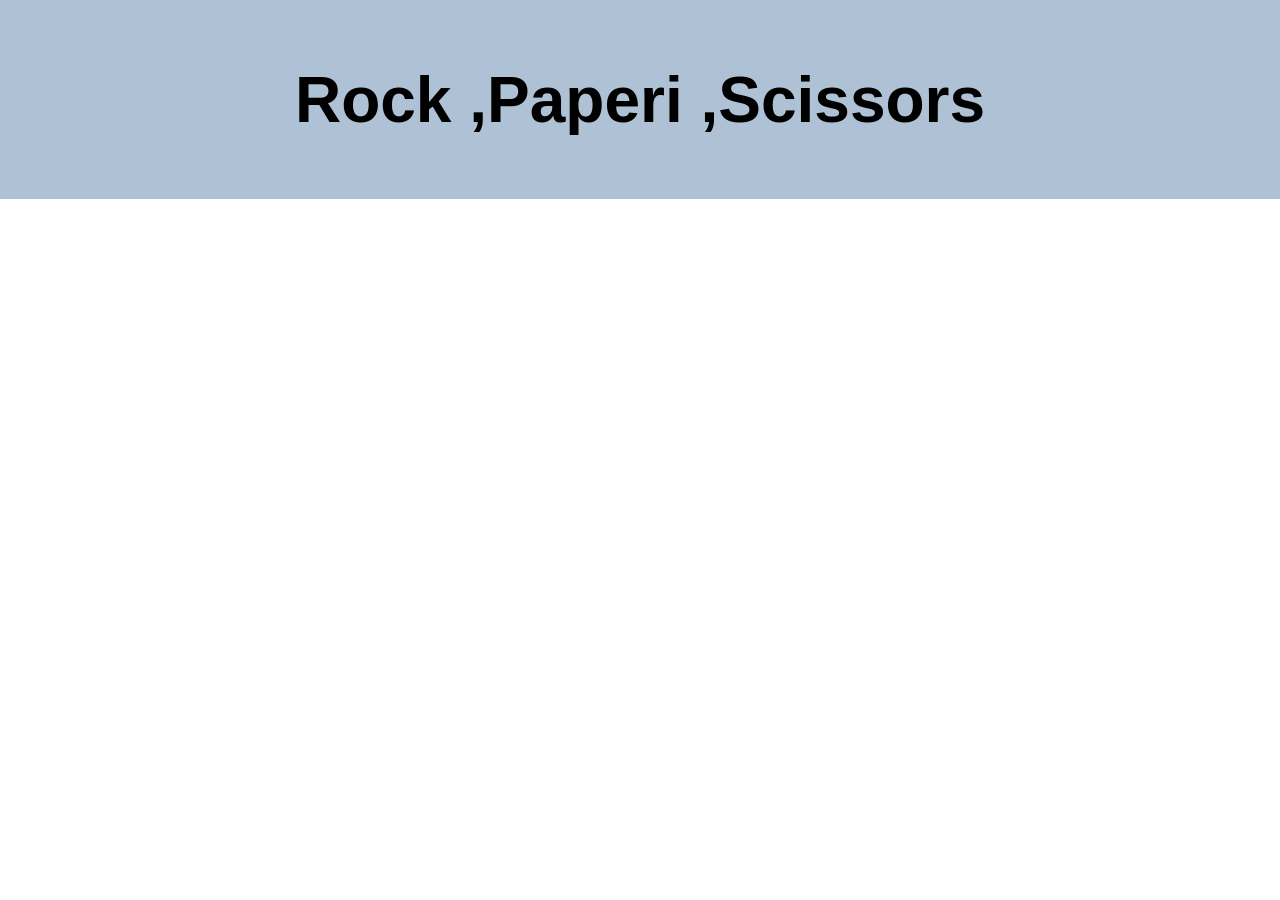
==== index.html @ 199f2a3f "added rock paper scissors" ====
<!DOCTYPE html>
<html lang="en">

<head>
  <meta charset="UTF-8">
  <meta name="viewport" content="width=device-width, initial-scale=1.0">
  <title>Rock Paper Scissors</title>
  <script type="text/javascript" src="js/script.js"></script>
  <link rel="stylesheet" href="styles/normalize.css">
  <link rel="stylesheet" href="styles/main.css">
</head>

<body>
<header class="header">
  <b>Rock ,Paperi ,Scissors</b>
</header>
</body>

</html>
---- styles/main.css ----
.header {
  height: 15vh;
  padding-top: 1em;
  font-family: 'Montserrat', sans-serif;
  background-color: #AFC2D5;
  display: flex;
  position: flex;
  justify-content: center;
  font-size: 4em;
}
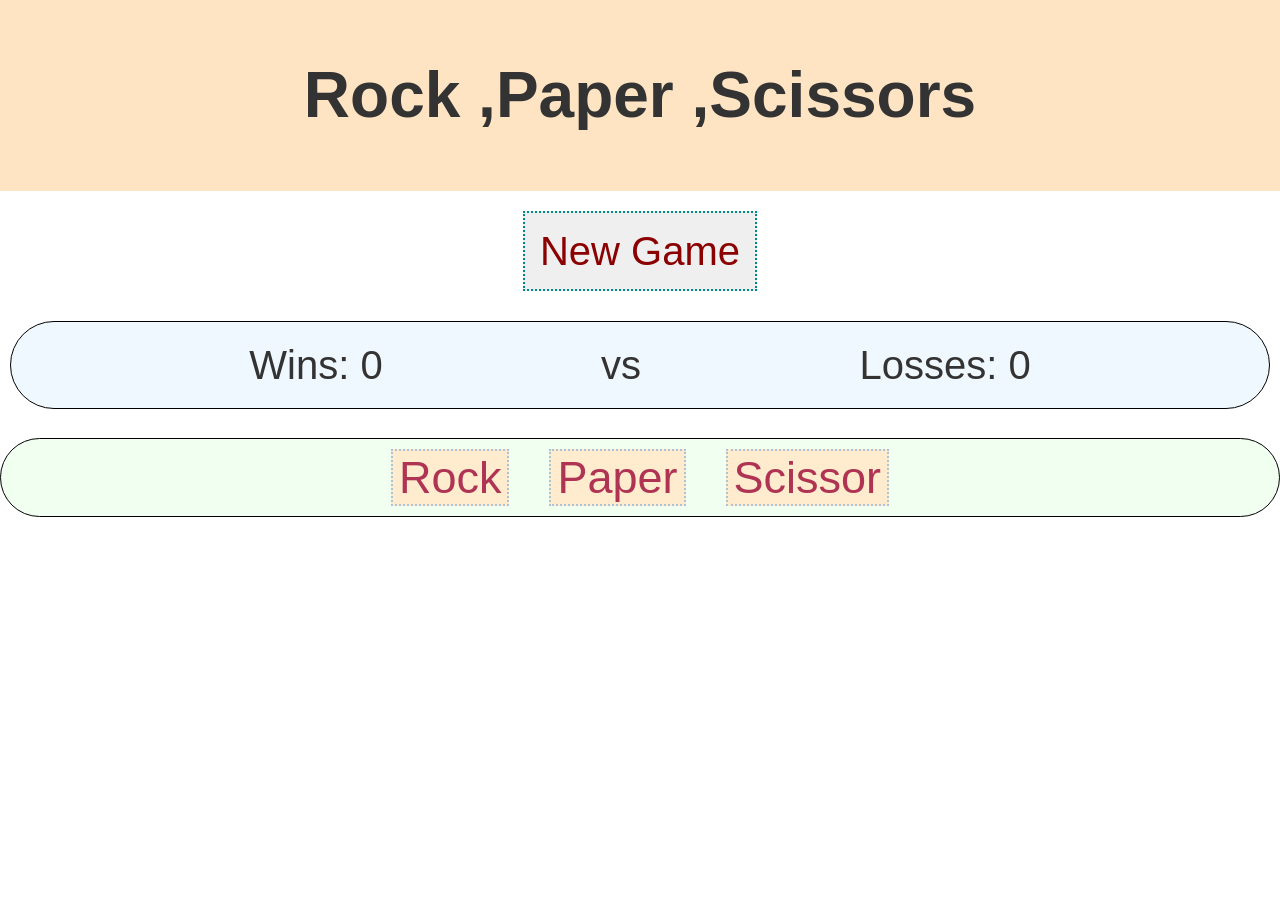
==== commit da62039f: "added rock paper scissors" ====
--- a/index.html
+++ b/index.html
@@ -11,9 +11,25 @@
 </head>
 
 <body>
-<header class="header">
-  <b>Rock ,Paperi ,Scissors</b>
-</header>
+  <div id="start">
+    <header class="header">
+      <h1><b>Rock ,Paper ,Scissors</b></h1>
+    </header>
+    <button class="ngame">New Game</button>
+  </div>
+<div class="score">
+  <div class="distance">Wins: <span id="pScore">0</span></div>
+  <div class="distance">vs</div>
+  <div class="distance">Losses: <span id="cScore">0</span></div>
+</div><br>
+<div id="choices">
+  <button class="choice" id="rock" >Rock</button>
+  <button class="choice" id="paper" >Paper</button>
+  <button class="choice" id="scissors" >Scissor</button>
+</div>
+<div id="chosen"></div>
+
+
 </body>
 
 </html>
--- a/styles/main.css
+++ b/styles/main.css
@@ -1,10 +1,58 @@
+body {
+  font-family: -apple-system, BlinkMacSystemFont, "Segoe UI", "Roboto", "Helvetica Neue", Arial, sans-serif;
+  font-size: 1rem;
+  text-align: center;
+  color: #333;
+  margin: 0;
+}
 .header {
-  height: 15vh;
-  padding-top: 1em;
+  /* height: 10vh; */
+  padding: 0.5em 0px;
   font-family: 'Montserrat', sans-serif;
-  background-color: #AFC2D5;
+  background-color: bisque;
   display: flex;
   position: flex;
   justify-content: center;
-  font-size: 4em;
+  font-size: 2em;
+}
+.ngame {
+  border: 2px dotted darkcyan;
+  font-size: 40px;
+  padding: 15px;
+  margin: 20px;
+  color: darkred;
+  /* border-radius: 25px; */
+}
+.ngame:hover {
+  transform: scale(1.3);
+  animation-name: completerotate;
+  animation-duration: 1.7s;
+  animation-iteration-count: infinite;
+}
+.score {
+  display: flex;
+  justify-content: space-evenly;
+  background-color: aliceblue;
+  margin: 10px;
+  padding: 20px;
+  font-size: 40px;
+  border-radius: 100px;
+  border: 1px solid black;
+
+}
+#choices {
+ display: flex;
+ justify-content: center;
+ padding: 10px;
+ border-radius: 100px;
+border: 1px solid black;
+background-color: honeydew; 
+}
+#choices button {
+  margin: 0px 20px;
+  font-size: 45px;
+  color: #AF3454;  
+  background-color: blanchedalmond;
+  /* border-radius: 25px; */
+  border: 2px dotted #AFC2D5;
 }
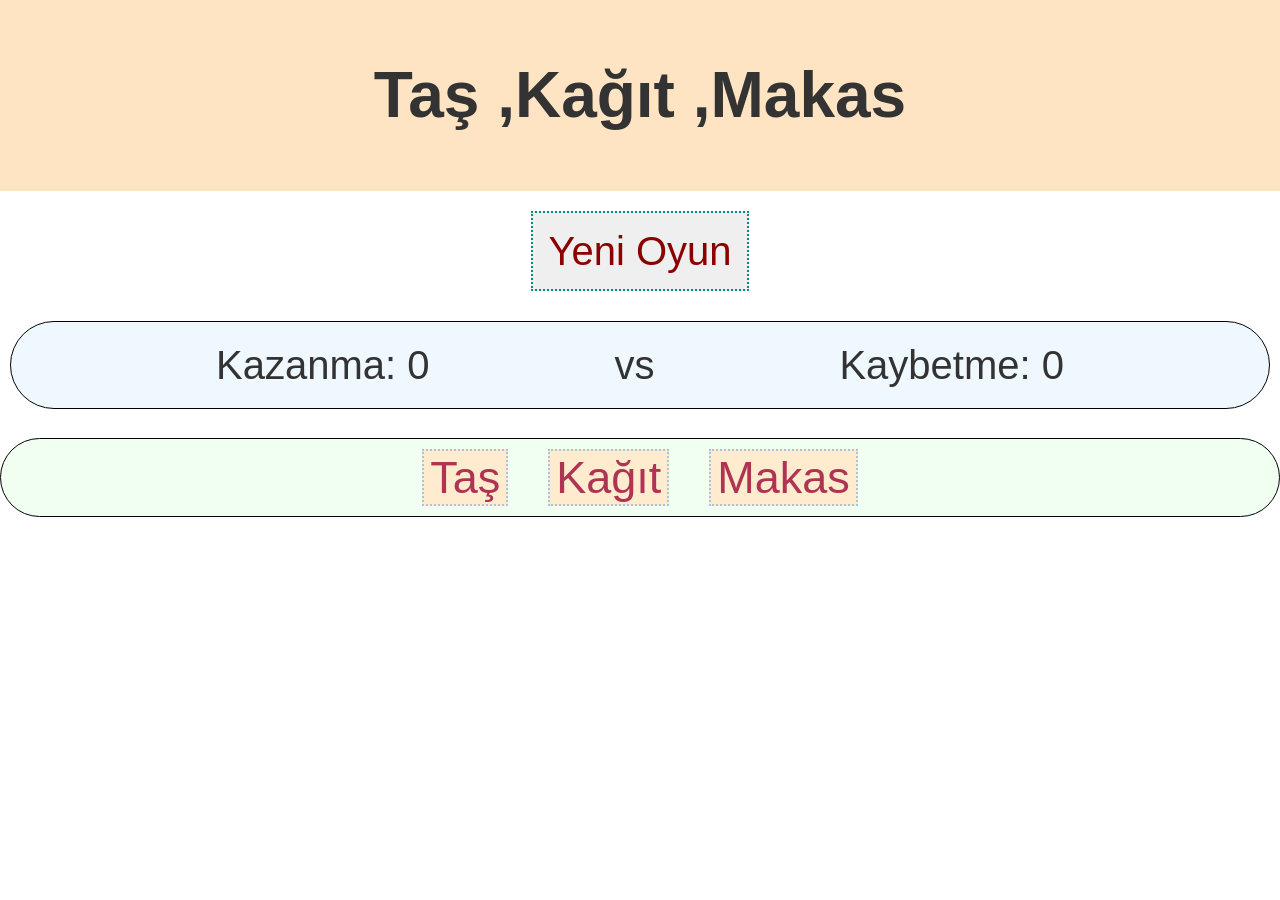
==== commit f7431c07: "completed project" ====
--- a/index.html
+++ b/index.html
@@ -4,8 +4,7 @@
 <head>
   <meta charset="UTF-8">
   <meta name="viewport" content="width=device-width, initial-scale=1.0">
-  <title>Rock Paper Scissors</title>
-  <script type="text/javascript" src="js/script.js"></script>
+  <title>Taş Kağıt Makas</title>
   <link rel="stylesheet" href="styles/normalize.css">
   <link rel="stylesheet" href="styles/main.css">
 </head>
@@ -13,23 +12,23 @@
 <body>
   <div id="start">
     <header class="header">
-      <h1><b>Rock ,Paper ,Scissors</b></h1>
+      <h1><b>Taş ,Kağıt ,Makas</b></h1>
     </header>
-    <button class="ngame">New Game</button>
+    <button onclick="newgame()" class="ngame">Yeni Oyun</button>
   </div>
-<div class="score">
-  <div class="distance">Wins: <span id="pScore">0</span></div>
-  <div class="distance">vs</div>
-  <div class="distance">Losses: <span id="cScore">0</span></div>
-</div><br>
-<div id="choices">
-  <button class="choice" id="rock" >Rock</button>
-  <button class="choice" id="paper" >Paper</button>
-  <button class="choice" id="scissors" >Scissor</button>
-</div>
-<div id="chosen"></div>
-
-
+  <div class="score">
+    <div class="distance">Kazanma: <span id="pScore">0</span></div>
+    <div class="distance">vs</div>
+    <div class="distance">Kaybetme: <span id="cScore">0</span></div>
+  </div><br>
+  <div id="choices">
+    <button class="choice" id="rock">Taş</button>
+    <button class="choice" id="paper">Kağıt</button>
+    <button class="choice" id="scissors">Makas</button>
+  </div>
+  <div id="chosen"></div>
+  <!-- Script -->
+  <script type="text/javascript" src="js/script.js"></script>
 </body>
 
 </html>
--- a/styles/main.css
+++ b/styles/main.css
@@ -38,7 +38,9 @@
   font-size: 40px;
   border-radius: 100px;
   border: 1px solid black;
-
+}
+.score:hover{
+  font-size:50px;
 }
 #choices {
  display: flex;
@@ -48,6 +50,9 @@
 border: 1px solid black;
 background-color: honeydew; 
 }
+.choice:hover {
+  transform: scale(1.3);
+}
 #choices button {
   margin: 0px 20px;
   font-size: 45px;
@@ -55,4 +60,31 @@
   background-color: blanchedalmond;
   /* border-radius: 25px; */
   border: 2px dotted #AFC2D5;
+}
+/* @keyframes completerotate {
+  20% {
+      transform: rotate(90deg);
+  }
+  50% {
+      transform: rotate(180deg);
+  }
+  70% {
+      transform: rotate(270deg);
+  }
+  100%{
+      transform: rotate(360deg);
+  }
+} */
+.middle {
+  text-align: center;
+  font-size: 18px;
+  line-height: 2rem;
+}
+#chosen {
+  font-size: 20px;
+}
+.result {
+  padding: 10px;
+  border: 10px;
+  font-size: 25px;
 }
